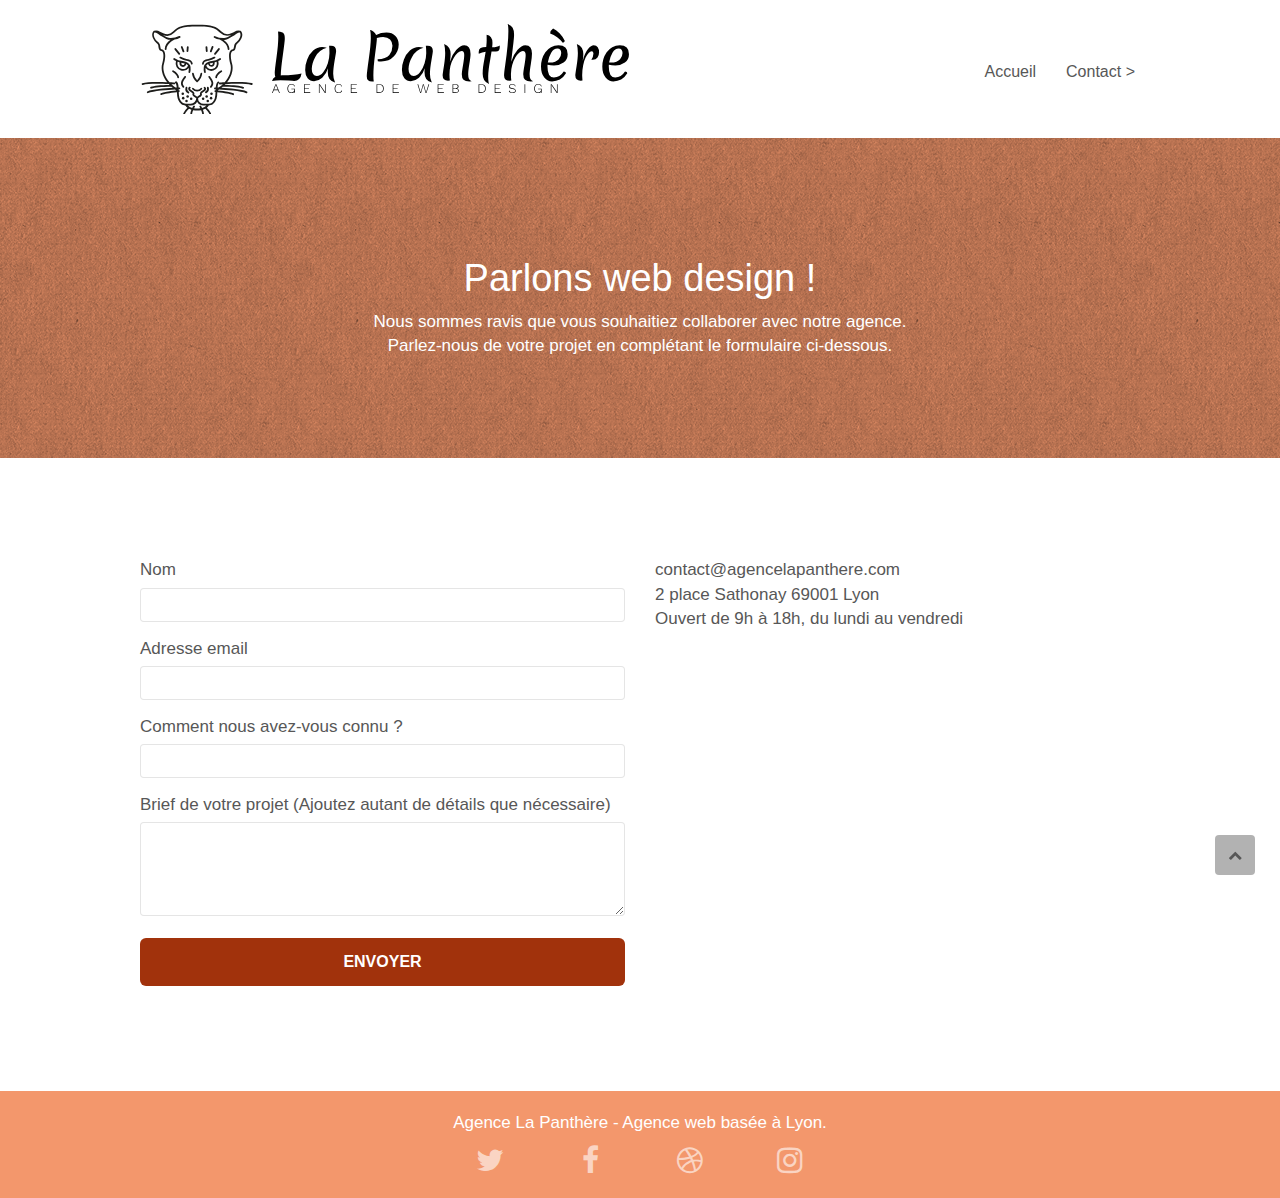
==== page2.html @ 0330faa1 "Pushing all file" ====
<!doctype html>
<html lang="fr">
<head>
    <meta charset="utf-8">
    <meta name="description" content="Un projet de web design ? contactez La Panthère en remplissant le formulaire">
    <meta name="viewport" content="width=device-width, initial-scale=1.0, viewport-fit=cover">
    <link rel="shortcut icon" type="image/png" href="favicon.jpg">
    
	<link rel="stylesheet" type="text/css" href="./css/bootstrap.min.css">
	<link rel="stylesheet" type="text/css" href="style.min.css">
	<link rel="stylesheet" type="text/css" href="./css/font-awesome.min.css">
	<link rel="stylesheet" type="text/css" href="./css/et-line.min.css">
	
    
	<script src="./js/jquery-2.1.0.min.js"></script>
	<script src="./js/bootstrap.min.js"></script>
	<script src="./js/blocs.min.js"></script>
	<script src="./js/jqBootstrapValidation.min.js"></script>
	<script src="./js/formHandler.min.js"></script>
    <title>Contact</title>

    
<!-- Analytics -->
 
<!-- Analytics END -->
    
</head>
<body>
<!-- Principal conteneur -->
<main class="page-container">
    
<!-- bloc-0 -->
<header class="bloc bgc-white l-bloc " id="bloc-0">
	<div class="container bloc-sm">
		<nav class="navbar row">
			<div class="navbar-header">
				<a class="navbar-brand" href="index.html"><img src="img/agence-la-panthere-monochrome.svg" alt="paris web design logo agence web" height="40" aria-label="Logo panthère de la marque"/></a>
				<button id="nav-toggle" type="button" class="ui-navbar-toggle navbar-toggle" data-toggle="collapse" data-target=".navbar-1">
					<span class="sr-only">Toggle navigation</span><span class="icon-bar"></span><span class="icon-bar"></span><span class="icon-bar"></span>
				</button>
			</div>
			<div class="collapse navbar-collapse navbar-1 special-dropdown-nav">
				<ul class="site-navigation nav navbar-nav">
					<li>
						<a aria-label="Ce diriger vers la page Accueil" href="index.html">Accueil</a>
					</li>
					<li>
						<a aria-label="Ce diriger vers la page Contact" href="page2.html">Contact &gt;</a>
					</li>
				</ul>
			</div>
		</nav>
	</div>
</header>
<!-- bloc-0 END -->

<!-- bloc-6 -->
<div class="bloc bg-dots-bg bg-repeat bgc-atomic-tangerine d-bloc bloc-bg-texture texture-paper" id="bloc-6">
	<div class="container bloc-lg">
		<div class="row">
			<div class="col-sm-12">
				<h1 class="text-center hero-bloc-text tc-white">
					Parlons web design !
				</h1>
				<p class="text-center mg-lg tc-white tight-width-whitespace citations">
					Nous sommes ravis que vous souhaitiez collaborer avec notre agence.<br>
					Parlez-nous de votre projet en complétant le formulaire ci-dessous.
				</p>
			</div>
		</div>
	</div>
</div>
<!-- bloc-6 END -->

<!-- bloc-7 -->
<div class="bloc bgc-white l-bloc" id="bloc-7">
	<div class="container bloc-lg">
		<div class="row">
			<div class="col-sm-6">
				<form id="form_1" novalidate data-success-msg="Your message has been sent." data-fail-msg="Sorry it seems that our mail server is not responding, Sorry for the inconvenience!">
					<div class="form-group">
						<label for="name" class="citations">
							Nom
						</label>
						<input id="name" class="form-control" required />
					</div>
					<div class="form-group">
						<label for="email" class="citations">
							Adresse email
						</label>
						<input id="email" class="form-control" type="email" required />
					</div>
					<div class="form-group">
						<label for="known" class="citations">
							Comment nous avez-vous connu ?
						</label>
						<input class="form-control" required id="known" />
					</div>
					<div class="form-group">
						<label for="message" class="citations">
							Brief de votre projet (Ajoutez autant de détails que nécessaire)<br>
						</label><textarea id="message" class="form-control" rows="4" cols="50" required></textarea>
					</div> 
					<button class="bloc-button btn btn-lg btn-block cta-hero btn-atomic-tangerine" type="submit" aria-label="Envoyer le contenu du formulaire">
						Envoyer
					</button>
				</form>
			</div>
			<div class="col-sm-6">
				<p class="citations">
					contact@agencelapanthere.com<br>2 place Sathonay 69001 Lyon<br>Ouvert de 9h à 18h, du lundi au vendredi<br>
				</p>
			</div>
		</div>
	</div>
</div>
<!-- bloc-7 END -->

<!-- ScrollToTop Button -->
<a class="bloc-button btn btn-d scrollToTop" href="#nav-toggle" ><span class="fa fa-chevron-up"></span></a>
<!-- ScrollToTop Button END-->


<!-- Footer - bloc-8 -->
<footer class="bloc bgc-atomic-tangerine d-bloc" id="bloc-8">
	<div class="container bloc-sm">
		<div class="row">
			<div class="col-sm-12">
				<p class="text-center white citations">
					Agence La Panthère - Agence web basée à Lyon.<br>
				</p>
				<div class="row row-no-gutters social">
					<div class="col-sm-3">
						<div class="text-center">
							<a class="social" href="index.html" aria-label="Ce diriger vers la page Twitter"><span class="fa fa-twitter icon-md"></span></a>
						</div>
					</div>
					<div class="col-sm-3">
						<div class="text-center">
							<a class="social" href="index.html" aria-label="Ce diriger vers la page Facebook"><span class="fa fa-facebook icon-md"></span></a>
						</div>
					</div>
					<div class="col-sm-3">
						<div class="text-center">
							<a class="social" href="index.html" aria-label="Ce diriger vers la page Dribbble"><span class="fa fa-dribbble icon-md"></span></a>
						</div>
					</div>
					<div class="col-sm-3">
						<div class="text-center">
							<a class="social" href="index.html" aria-label="Ce diriger vers la page Instragram"><span class="fa fa-instagram icon-md"></span></a>
						</div>
					</div>
				</div>
			</div>
		</div>
	</div>
</footer>
<!-- Footer - bloc-8 END -->

</main>
<!-- Principal conteneur END -->
    

</body>
</html>
---- style.min.css ----
body{margin:0;padding:0;background:#fff;overflow-x:hidden;-webkit-font-smoothing:antialiased;-moz-osx-font-smoothing:grayscale}a,button{transition:all .3s ease-in-out;outline:0!important}a:hover{text-decoration:none;cursor:pointer}#page-loading-blocs-notifaction{position:fixed;top:0;bottom:0;width:100%;z-index:100000;background:#fff url(img/pageload-spinner.gif) no-repeat center center}.citations{font-size:17px}.ct_heavy{font-weight:700;font-size:18px}.ct_ita{font-style:italic}.ct_light{font-weight:500}.bloc{width:100%;clear:both;background:50% 50% no-repeat;padding:0 50px;-webkit-background-size:cover;-moz-background-size:cover;-o-background-size:cover;background-size:cover;position:relative}.bloc .container{padding-left:0;padding-right:0}.bloc-lg{padding:100px 50px}.bloc-md{padding:50px}.bloc-sm{padding:20px 50px}.bg-b-edge,.bg-bl-edge,.bg-br-edge,.bg-center,.bg-l-edge,.bg-r-edge,.bg-repeat,.bg-t-edge,.bg-tl-edge,.bg-tr-edge{-webkit-background-size:auto!important;-moz-background-size:auto!important;-o-background-size:auto!important;background-size:auto!important}.bg-repeat{background:repeat}.bg-t-edge{background:top no-repeat}.bloc-bg-texture::before{content:"";background-size:2px 2px;position:absolute;top:0;bottom:0;left:0;right:0}.texture-paper::before{z-index:-1;background:url(img/texture-paper.png);background-size:280px 280px}.b-parallax{background-attachment:fixed}.d-bloc{color:rgba(255,255,255,.7)}.d-bloc button:hover{color:rgba(255,255,255,.9)}.d-bloc .icon-round,.d-bloc .icon-rounded,.d-bloc .icon-semi-rounded-a,.d-bloc .icon-semi-rounded-b,.d-bloc .icon-square{border-color:rgba(255,255,255,.9)}.d-bloc .divider-h span{border-color:rgba(255,255,255,.2)}.d-bloc .a-btn,.d-bloc .navbar a,.d-bloc .navbar-brand,.d-bloc a .icon-lg,.d-bloc a .icon-md,.d-bloc a .icon-sm,.d-bloc a .icon-xl,.d-bloc h1 a,.d-bloc h2 a,.d-bloc h3 a,.d-bloc h4 a,.d-bloc h5 a,.d-bloc h6 a,.d-bloc p a{color:rgba(255,255,255,.6)}.d-bloc .a-btn:hover,.d-bloc .navbar a:hover,.d-bloc .navbar-brand:hover,.d-bloc a:hover .icon-lg,.d-bloc a:hover .icon-md,.d-bloc a:hover .icon-sm,.d-bloc a:hover .icon-xl,.d-bloc h1 a:hover,.d-bloc h2 a:hover,.d-bloc h3 a:hover,.d-bloc h4 a:hover,.d-bloc h5 a:hover,.d-bloc h6 a:hover,.d-bloc p a:hover{color:rgba(255,255,255,1)}.d-bloc .navbar-toggle .icon-bar{background:rgba(255,255,255,1)}.d-bloc .btn-wire,.d-bloc .btn-wire:hover{color:rgba(255,255,255,1);border-color:rgba(255,255,255,1)}.d-bloc .panel{color:rgba(0,0,0,.5)}.d-bloc .panel button:hover{color:rgba(0,0,0,.7)}.d-bloc .panel icon{border-color:rgba(0,0,0,.7)}.d-bloc .panel .divider-h span{border-color:rgba(0,0,0,.1)}.d-bloc .panel .a-btn{color:rgba(0,0,0,.6)}.d-bloc .panel .a-btn:hover{color:rgba(0,0,0,1)}.d-bloc .panel .btn-wire,.d-bloc .panel .btn-wire:hover{color:rgba(0,0,0,.7);border-color:rgba(0,0,0,.3)}.d-bloc .panel,.l-bloc{color:rgba(0,0,0,.5)}.d-bloc .panel button:hover,.l-bloc button:hover{color:rgba(0,0,0,.7)}.l-bloc .icon-round,.l-bloc .icon-rounded,.l-bloc .icon-semi-rounded-a,.l-bloc .icon-semi-rounded-b,.l-bloc .icon-square{border-color:rgba(0,0,0,.7)}.d-bloc .panel .divider-h span,.l-bloc .divider-h span{border-color:rgba(0,0,0,.1)}.d-bloc .panel .a-btn,.l-bloc .a-btn,.l-bloc .navbar a,.l-bloc .navbar-brand,.l-bloc a .icon-lg,.l-bloc a .icon-md,.l-bloc a .icon-sm,.l-bloc a .icon-xl,.l-bloc h1 a,.l-bloc h2 a,.l-bloc h3 a,.l-bloc h4 a,.l-bloc h5 a,.l-bloc h6 a,.l-bloc p a{color:rgba(0,0,0,.6)}.d-bloc .panel .a-btn:hover,.l-bloc .a-btn:hover,.l-bloc .navbar a:hover,.l-bloc .navbar-brand:hover,.l-bloc a:hover .icon-lg,.l-bloc a:hover .icon-md,.l-bloc a:hover .icon-sm,.l-bloc a:hover .icon-xl,.l-bloc h1 a:hover,.l-bloc h2 a:hover,.l-bloc h3 a:hover,.l-bloc h4 a:hover,.l-bloc h5 a:hover,.l-bloc h6 a:hover,.l-bloc p a:hover{color:rgba(0,0,0,1)}.l-bloc .navbar-toggle .icon-bar{color:rgba(0,0,0,.6)}.d-bloc .panel .btn-wire,.d-bloc .panel .btn-wire:hover,.l-bloc .btn-wire,.l-bloc .btn-wire:hover{color:rgba(0,0,0,.7);border-color:rgba(0,0,0,.3)}.voffset{margin-top:30px}.voffset-lg{margin-top:80px}.row-no-gutters{margin-right:0;margin-left:0}.row.row-no-gutters>[class*=" col-"],.row.row-no-gutters>[class^=col-]{padding-right:0;padding-left:0}#bloc-1-hero h1{font-size:32px}.navbar{margin-bottom:0;z-index:1}.navbar-brand{height:auto;padding:3px 15px;font-size:25px;font-weight:400;font-weight:600;line-height:44px}.navbar-brand img{max-height:200px;height:90px;margin:0 5px 0 0;display:inline}.navbar-brand img[src$=svg]{min-width:100px}.nav-center .navbar-brand img{margin:0}.navbar .nav{padding-top:2px;margin-right:-16px;float:right;z-index:1}.nav>li{float:left;margin-top:4px;font-size:16px}.navbar-nav .open .dropdown-menu>li>a{text-align:inherit}.nav>li a:focus,.nav>li a:hover{background:0 0}.navbar-toggle{margin:10px 10px 0 0;border:0}.navbar-toggle:hover{background:0 0!important}.navbar-toggle .icon-bar{background-color:rgba(0,0,0,.5);width:26px}.nav-invert .navbar .nav{float:left}.nav-invert .navbar-brand,.nav-invert .navbar-header{float:right;position:relative;z-index:2}@media (min-width:768px){.site-navigation{position:absolute;top:50%;right:20px;transform:translate(0,-50%);-webkit-transform:translateY(-50%)}.nav>li .dropdown-menu a,.nav>li .dropdown-menu a:hover{color:#484848}.nav-invert .site-navigation{left:0;right:0}.nav-center{text-align:center}.nav-center .navbar-header{width:100%}.nav-center .nav>li,.nav-center .navbar-brand,.nav-center .navbar-header{float:none;display:inline-block}.nav-center .site-navigation{position:relative;width:100%;right:0;margin-right:0;margin-top:20px}.nav-center.mini-nav .navbar-toggle{float:none;margin:10px auto 0}}.nav>li>.dropdown a{background:0 0!important;display:block;padding:14px 15px}nav .caret{margin:0 5px}.dropdown-menu .dropdown-menu{top:-8px;left:100%}.dropdown-menu .dropmenu-flow-right{top:100%;left:0;margin-left:-1px;border-top-left-radius:0;border-top-right-radius:0}.dropdown-menu .dropdown span{border:4px solid #000;border-top-color:transparent;border-right-color:transparent;border-bottom-color:transparent;margin:6px -5px 0 0!important;float:right}.mg-md{margin-top:10px;margin-bottom:20px}.mg-lg{margin-top:10px;margin-bottom:40px}.btn{margin:0 5px 5px 0}.btn.pull-right{margin:0 0 5px 5px}.btn-d,.btn-d:focus,.btn-d:hover{color:#fff;background:rgba(0,0,0,.3)}button{outline:0!important}.btn-rd{border-radius:40px}.btn-clean{border:1px solid rgba(0,0,0,.08);border-bottom-color:rgba(0,0,0,.1);text-shadow:0 1px 0 rgba(0,0,1,.1);box-shadow:0 1px 3px rgba(0,0,1,.25),inset 0 1px 0 0 rgba(255,255,255,.15)}.icon-md{font-size:30px!important}.icon-lg{font-size:60px!important}.sm-shadow{text-shadow:0 1px 2px rgba(0,0,0,.3)}.panel-sq,.panel-sq .panel-footer,.panel-sq .panel-heading{border-radius:0}.panel-rd{border-radius:30px}.panel-rd .panel-heading{border-radius:29px 29px 0 0}.panel-rd .panel-footer{border-radius:0 0 29px 29px}.form-control{border-color:rgba(0,0,0,.1);box-shadow:none}.scrollToTop{width:40px;height:40px;position:fixed;bottom:20px;right:20px;opacity:1;z-index:500;transition:all .3s ease-in-out}.scrollToTop span{margin-top:6px}.showScrollTop{font-size:14px;opacity:1}a[data-lightbox]{position:relative;display:block;text-align:center}a[data-lightbox]:hover::before{content:"+";font-family:HelveticaNeue-Light,"Helvetica Neue Light","Helvetica Neue",Helvetica,Arial;font-size:32px;width:50px;height:50px;margin-left:-25px;border-radius:50%;background:rgba(0,0,0,.6);color:#fff;font-weight:100;z-index:1;position:absolute;top:50%;transform:translateY(-50%);-webkit-transform:translateY(-50%)}a[data-lightbox]:hover img{opacity:.6;-webkit-animation-fill-mode:none;animation-fill-mode:none}#lightbox-modal{display:flex;align-items:center}#lightbox-modal .modal-dialog{width:90%;max-width:900px;margin:0 auto 0}#lightbox-modal .modal-dialog img{max-height:90vh;margin:0 auto}.lightbox-caption{padding:20px;color:#fff;background:rgba(0,0,0,.5);position:absolute;left:15px;right:15px;bottom:5px}.close-lightbox{color:#fff;font-size:30px;position:absolute;top:20px;right:20px;z-index:20;background:rgba(0,0,0,.5);border:none;line-height:30px;padding:0 9px 5px;opacity:.3}.close-lightbox:hover,.next-lightbox:hover,.prev-lightbox:hover{opacity:1;color:#fff}.next-lightbox,.prev-lightbox{font-size:20px;color:rgba(255,255,255,.9);background:rgba(0,0,0,.5);transition:all .2s ease-in-out;position:absolute;top:45%;z-index:1;opacity:.4}.next-lightbox{padding:6px 8px 1px 13px;right:25px}.prev-lightbox{padding:6px 13px 1px 10px;left:25px}.snapshot-lb .modal-body{padding-bottom:45px}.snapshot-lb .lightbox-caption{padding:0;color:rgba(0,0,0,.5);background:0 0}.btn,a,h1,h2,h3,h4,h5,h6,label,p{font-family:helvetica;font-weight:400;color:#575757!important}.container{max-width:1000px}.hero-bloc-text{font-size:38px}.hero-bloc-text-sub{font-size:36px}.statement-bloc-text{line-height:26px;font-style:italic;font-size:20px;text-align:center;font-weight:lighter;max-width:520px;margin:auto auto auto auto}p{font-size:11px}.tight-width-whitespace{max-width:600px;margin:auto auto auto auto}.h1{font-size:20px;font-family:"Open Sans"}.cta-hero{margin-top:22px;color:#fff!important;text-transform:uppercase;padding:12px 28px 12px 28px;font-size:16px;font-weight:700}.social{max-width:400px;margin:auto auto auto auto}h2{font-size:22px;line-height:1.4em}h3{font-size:15px;text-transform:uppercase;font-weight:700;color:#333!important}.med-width-whitespace{max-width:800px;margin:auto auto auto auto;box-shadow:0 0 0 #000}h1{color:#333!important}h4{color:#333!important}.icons{margin-bottom:14px;margin-top:24px}.white{color:#fff!important}.portfolio-thumb{margin-bottom:24px}.portfolio-row{margin-bottom:44px;margin-top:50px}.avatar{box-shadow:0 4px 9px rgba(0,0,0,.3)}.black-background{background-color:#675537;padding:40px 40px 40px 40px}.bold-link{font-weight:900;text-decoration:underline!important}.bgc-white{background-color:#fff}.bgc-dark-slate-blue{background-color:#364577}.bgc-atomic-tangerine{z-index:0;background-color:#f3976c}.tc-white{color:#fff!important}.btn-atomic-tangerine{background:#a1320c;color:#fff!important}.btn-atomic-tangerine:hover{background:#c27956!important;color:#fff!important}.ltc-white{color:#fff!important}.ltc-white:hover{color:#ccc!important}.ltc-atomic-tangerine{color:#f3976c!important}.ltc-atomic-tangerine:hover{color:#c27956!important}.icon-dark-slate-blue{color:#364577!important;border-color:#364577!important}.bg-dots-bg{background-image:url(img/dots-bg.png)}.bg-lines-h2-bg{background-image:url(img/lines-h2-bg.png)}.bg-banniere{background-image:url(img/agence-la-panthere.avif)}.bg-presentation{background-image:url(img/image-de-presentation.bmp)}@media (max-width:1024px){.bloc{padding-left:20px;padding-right:20px}.bloc-tile-2.full-width-bloc .container,.bloc-tile-3.full-width-bloc .container,.bloc-tile-4.full-width-bloc .container,.bloc.full-width-bloc{padding-left:0;padding-right:0}}@media (max-width:992px) and (min-width:768px){.navbar .nav{max-width:80%}.nav-center.navbar .nav{max-width:100%}}@media only screen and (min-device-width:768px) and (max-device-width:1024px) and (orientation:landscape){.b-parallax{background-attachment:scroll}}@media only screen and (min-device-width:1024px) and (max-device-width:1366px) and (-webkit-min-device-pixel-ratio:1.5){.b-parallax{background-attachment:scroll}}@media (max-width:991px){.container{width:100%}.b-parallax{background-attachment:scroll}#hero-bloc,.page-container{overflow-x:hidden;position:relative}.bloc{padding-left:constant(safe-area-inset-left);padding-right:constant(safe-area-inset-right)}.bloc-group,.bloc-group .bloc{display:block;width:100%}.bloc-fill-screen .fill-bloc-bottom-edge,.bloc-fill-screen .fill-bloc-top-edge{padding:0 20px;padding-left:constant(safe-area-inset-left);padding-right:constant(safe-area-inset-right)}}@media (max-width:767px){.page-container{overflow-x:hidden;position:relative}#disqus_thread,h1,h2,h3,h4,h5,h6,p{padding-left:10px!important;padding-right:10px!important}.b-parallax{background-attachment:scroll}.navbar .nav{padding-top:0;border-top:1px solid rgba(0,0,0,.2);float:none!important}.navbar.row{margin-left:0;margin-right:0}.site-navigation{position:inherit;transform:none;-webkit-transform:none;-ms-transform:none}.nav>li{margin-top:0;border-bottom:1px solid rgba(0,0,0,.1);background:rgba(0,0,0,.05);text-align:left;padding-left:15px;width:100%}.nav>li:hover{background:rgba(0,0,0,.08)}.dropdown .dropdown a .caret{float:none;margin:5px 0 0 10px!important;border:4px solid #000;border-bottom-color:transparent;border-right-color:transparent;border-left-color:transparent}#hero-bloc .navbar .nav{background:rgba(0,0,0,.8)}#hero-bloc .navbar .nav a{color:rgba(255,255,255,.6)}.hero{padding:50px 0}.hero-nav{left:-1px;right:-1px}.navbar-collapse{padding:0;overflow-x:hidden;-webkit-box-shadow:none;box-shadow:none}.navbar-brand img{max-height:40px;width:auto}.nav-invert .navbar-header{float:none;width:100%}.nav-invert .navbar-toggle{float:left;margin-left:10px}.bloc{padding-left:0;padding-right:0}.bloc-lg,.bloc-xl,.bloc-xxl{padding:40px 0}.bloc-md,.bloc-sm{padding-left:0;padding-right:0}.bloc-fill-screen .fill-bloc-bottom-edge,.bloc-fill-screen .fill-bloc-top-edge,.bloc-tile-2 .container,.bloc-tile-3 .container,.bloc-tile-4 .container{padding-left:0;padding-right:0}.a-block{padding:0 10px}.btn-dwn{display:none}.voffset{margin-top:5px}.voffset-md{margin-top:20px}.voffset-lg{margin-top:30px}form{padding:5px}.close-lightbox{display:inline-block}.blocsapp-device-iphone5{background-size:216px 425px;padding-top:60px;width:216px;height:425px}.blocsapp-device-iphone5 img{width:180px;height:320px}}@media (max-width:400px){.bloc{padding-left:0;padding-right:0}}@media (max-width:767px){.bloc-mob-center-text{text-align:center}}
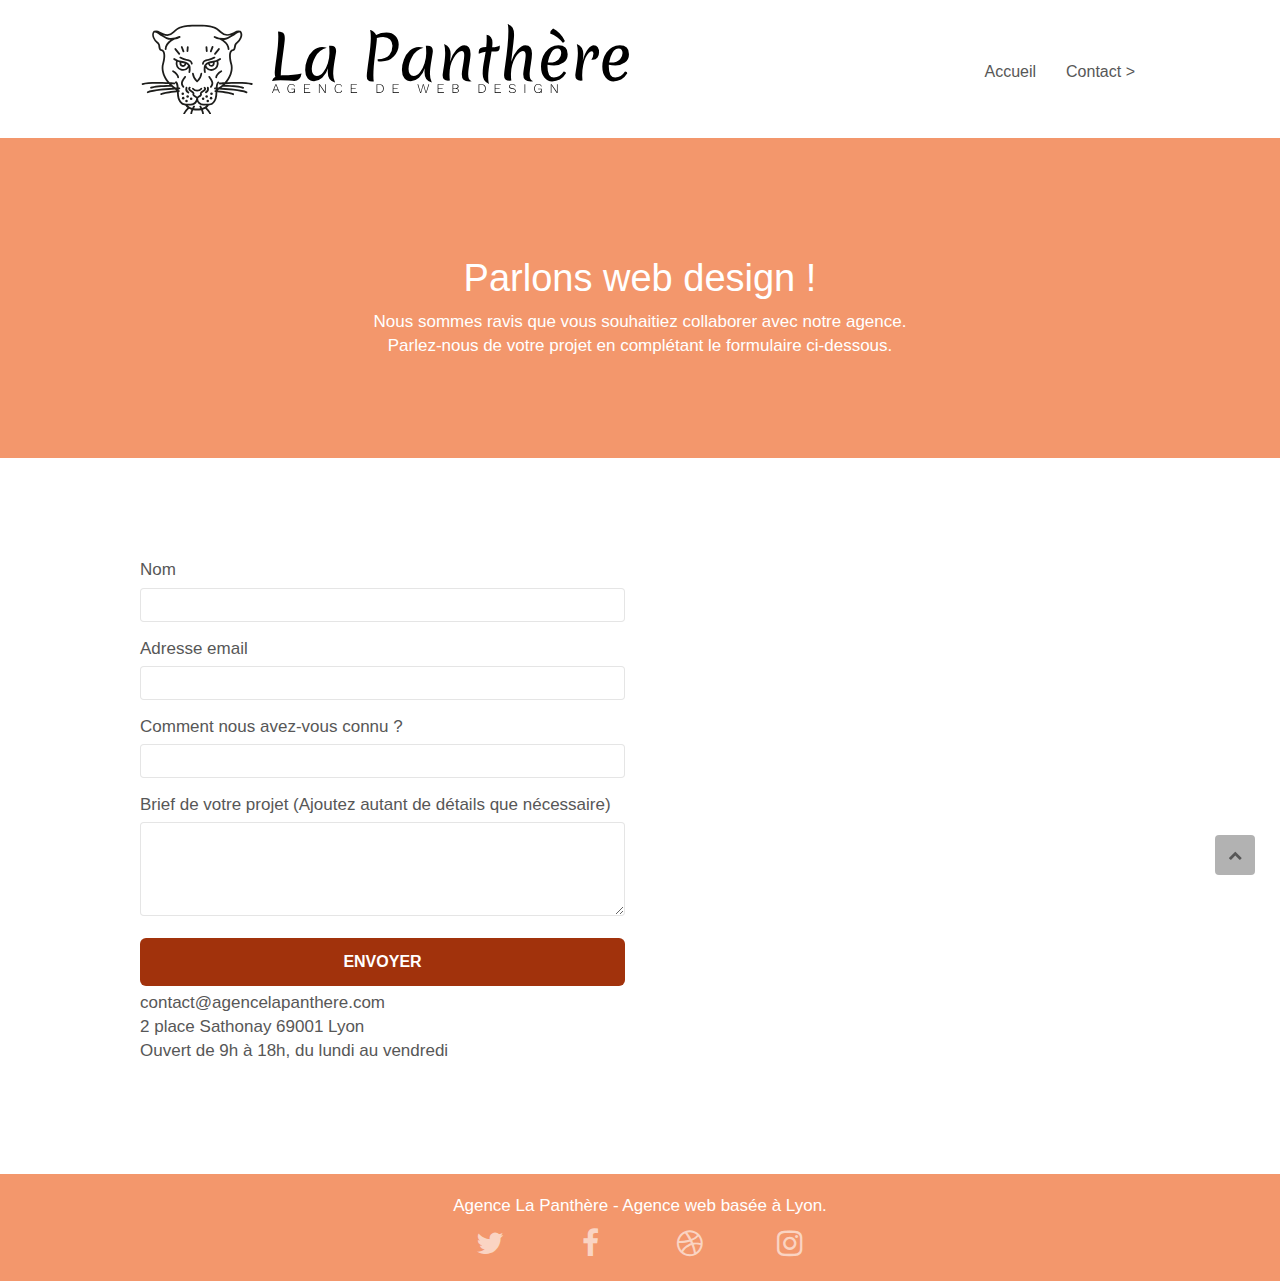
==== commit 369e7231: "adding changed file path" ====
--- a/page2.html
+++ b/page2.html
@@ -7,7 +7,7 @@
     <link rel="shortcut icon" type="image/png" href="favicon.jpg">
     
 	<link rel="stylesheet" type="text/css" href="./css/bootstrap.min.css">
-	<link rel="stylesheet" type="text/css" href="style.min.css">
+	<link rel="stylesheet" type="text/css" href="./css/style.min.css">
 	<link rel="stylesheet" type="text/css" href="./css/font-awesome.min.css">
 	<link rel="stylesheet" type="text/css" href="./css/et-line.min.css">
 	
@@ -75,7 +75,7 @@
 <!-- bloc-7 -->
 <div class="bloc bgc-white l-bloc" id="bloc-7">
 	<div class="container bloc-lg">
-		<div class="row">
+		<div class="row fixed-row">
 			<div class="col-sm-6">
 				<form id="form_1" novalidate data-success-msg="Your message has been sent." data-fail-msg="Sorry it seems that our mail server is not responding, Sorry for the inconvenience!">
 					<div class="form-group">
@@ -117,7 +117,7 @@
 <!-- bloc-7 END -->
 
 <!-- ScrollToTop Button -->
-<a class="bloc-button btn btn-d scrollToTop" href="#nav-toggle" ><span class="fa fa-chevron-up"></span></a>
+<a class="bloc-button btn btn-d scrollToTop" href="page2.html" ><span class="fa fa-chevron-up"></span></a>
 <!-- ScrollToTop Button END-->
 
 
--- a/css/style.min.css
+++ b/css/style.min.css
@@ -0,0 +1 @@
+body{margin:0;padding:0;background:#fff;overflow-x:hidden;-webkit-font-smoothing:antialiased;-moz-osx-font-smoothing:grayscale}a,button{transition:all .3s ease-in-out;outline:0!important}a:hover{text-decoration:none;cursor:pointer}#page-loading-blocs-notifaction{position:fixed;top:0;bottom:0;width:100%;z-index:100000;background:#fff url(img/pageload-spinner.gif) no-repeat center center}.citations{font-size:17px}.ct_heavy{font-weight:700;font-size:18px}.ct_ita{font-style:italic}.ct_light{font-weight:500}.bloc{width:100%;clear:both;background:50% 50% no-repeat;padding:0 50px;-webkit-background-size:cover;-moz-background-size:cover;-o-background-size:cover;background-size:cover;position:relative}.bloc .container{padding-left:0;padding-right:0}.bloc-lg{padding:100px 50px}.bloc-md{padding:50px}.bloc-sm{padding:20px 50px}.bg-b-edge,.bg-bl-edge,.bg-br-edge,.bg-center,.bg-l-edge,.bg-r-edge,.bg-repeat,.bg-t-edge,.bg-tl-edge,.bg-tr-edge{-webkit-background-size:auto!important;-moz-background-size:auto!important;-o-background-size:auto!important;background-size:auto!important}.bg-repeat{background:repeat}.bg-t-edge{background:top no-repeat}.bloc-bg-texture::before{content:"";background-size:2px 2px;position:absolute;top:0;bottom:0;left:0;right:0}.texture-paper::before{z-index:-1;background:url(img/texture-paper.png);background-size:280px 280px}.b-parallax{background-attachment:fixed}.d-bloc{color:rgba(255,255,255,.7)}.d-bloc button:hover{color:rgba(255,255,255,.9)}.d-bloc .icon-round,.d-bloc .icon-rounded,.d-bloc .icon-semi-rounded-a,.d-bloc .icon-semi-rounded-b,.d-bloc .icon-square{border-color:rgba(255,255,255,.9)}.d-bloc .divider-h span{border-color:rgba(255,255,255,.2)}.d-bloc .a-btn,.d-bloc .navbar a,.d-bloc .navbar-brand,.d-bloc a .icon-lg,.d-bloc a .icon-md,.d-bloc a .icon-sm,.d-bloc a .icon-xl,.d-bloc h1 a,.d-bloc h2 a,.d-bloc h3 a,.d-bloc h4 a,.d-bloc h5 a,.d-bloc h6 a,.d-bloc p a{color:rgba(255,255,255,.6)}.d-bloc .a-btn:hover,.d-bloc .navbar a:hover,.d-bloc .navbar-brand:hover,.d-bloc a:hover .icon-lg,.d-bloc a:hover .icon-md,.d-bloc a:hover .icon-sm,.d-bloc a:hover .icon-xl,.d-bloc h1 a:hover,.d-bloc h2 a:hover,.d-bloc h3 a:hover,.d-bloc h4 a:hover,.d-bloc h5 a:hover,.d-bloc h6 a:hover,.d-bloc p a:hover{color:rgba(255,255,255,1)}.d-bloc .navbar-toggle .icon-bar{background:rgba(255,255,255,1)}.d-bloc .btn-wire,.d-bloc .btn-wire:hover{color:rgba(255,255,255,1);border-color:rgba(255,255,255,1)}.d-bloc .panel{color:rgba(0,0,0,.5)}.d-bloc .panel button:hover{color:rgba(0,0,0,.7)}.d-bloc .panel icon{border-color:rgba(0,0,0,.7)}.d-bloc .panel .divider-h span{border-color:rgba(0,0,0,.1)}.d-bloc .panel .a-btn{color:rgba(0,0,0,.6)}.d-bloc .panel .a-btn:hover{color:rgba(0,0,0,1)}.d-bloc .panel .btn-wire,.d-bloc .panel .btn-wire:hover{color:rgba(0,0,0,.7);border-color:rgba(0,0,0,.3)}.d-bloc .panel,.l-bloc{color:rgba(0,0,0,.5)}.d-bloc .panel button:hover,.l-bloc button:hover{color:rgba(0,0,0,.7)}.l-bloc .icon-round,.l-bloc .icon-rounded,.l-bloc .icon-semi-rounded-a,.l-bloc .icon-semi-rounded-b,.l-bloc .icon-square{border-color:rgba(0,0,0,.7)}.d-bloc .panel .divider-h span,.l-bloc .divider-h span{border-color:rgba(0,0,0,.1)}.d-bloc .panel .a-btn,.l-bloc .a-btn,.l-bloc .navbar a,.l-bloc .navbar-brand,.l-bloc a .icon-lg,.l-bloc a .icon-md,.l-bloc a .icon-sm,.l-bloc a .icon-xl,.l-bloc h1 a,.l-bloc h2 a,.l-bloc h3 a,.l-bloc h4 a,.l-bloc h5 a,.l-bloc h6 a,.l-bloc p a{color:rgba(0,0,0,.6)}.d-bloc .panel .a-btn:hover,.l-bloc .a-btn:hover,.l-bloc .navbar a:hover,.l-bloc .navbar-brand:hover,.l-bloc a:hover .icon-lg,.l-bloc a:hover .icon-md,.l-bloc a:hover .icon-sm,.l-bloc a:hover .icon-xl,.l-bloc h1 a:hover,.l-bloc h2 a:hover,.l-bloc h3 a:hover,.l-bloc h4 a:hover,.l-bloc h5 a:hover,.l-bloc h6 a:hover,.l-bloc p a:hover{color:rgba(0,0,0,1)}.l-bloc .navbar-toggle .icon-bar{color:rgba(0,0,0,.6)}.d-bloc .panel .btn-wire,.d-bloc .panel .btn-wire:hover,.l-bloc .btn-wire,.l-bloc .btn-wire:hover{color:rgba(0,0,0,.7);border-color:rgba(0,0,0,.3)}.voffset{margin-top:30px}.voffset-lg{margin-top:80px}.row-no-gutters{margin-right:0;margin-left:0}.row.row-no-gutters>[class*=" col-"],.row.row-no-gutters>[class^=col-]{padding-right:0;padding-left:0}#bloc-1-hero h1{font-size:32px}.navbar{margin-bottom:0;z-index:1}.navbar-brand{height:auto;padding:3px 15px;font-size:25px;font-weight:400;font-weight:600;line-height:44px}.navbar-brand img{max-height:200px;height:90px;margin:0 5px 0 0;display:inline}.navbar-brand img[src$=svg]{min-width:100px}.nav-center .navbar-brand img{margin:0}.navbar .nav{padding-top:2px;margin-right:-16px;float:right;z-index:1}.nav>li{float:left;margin-top:4px;font-size:16px}.navbar-nav .open .dropdown-menu>li>a{text-align:inherit}.nav>li a:focus,.nav>li a:hover{background:0 0}.navbar-toggle{margin:10px 10px 0 0;border:0}.navbar-toggle:hover{background:0 0!important}.navbar-toggle .icon-bar{background-color:rgba(0,0,0,.5);width:26px}.nav-invert .navbar .nav{float:left}.nav-invert .navbar-brand,.nav-invert .navbar-header{float:right;position:relative;z-index:2}@media (min-width:768px){.site-navigation{position:absolute;top:50%;right:20px;transform:translate(0,-50%);-webkit-transform:translateY(-50%)}.nav>li .dropdown-menu a,.nav>li .dropdown-menu a:hover{color:#484848}.nav-invert .site-navigation{left:0;right:0}.nav-center{text-align:center}.nav-center .navbar-header{width:100%}.nav-center .nav>li,.nav-center .navbar-brand,.nav-center .navbar-header{float:none;display:inline-block}.nav-center .site-navigation{position:relative;width:100%;right:0;margin-right:0;margin-top:20px}.nav-center.mini-nav .navbar-toggle{float:none;margin:10px auto 0}}.nav>li>.dropdown a{background:0 0!important;display:block;padding:14px 15px}nav .caret{margin:0 5px}.dropdown-menu .dropdown-menu{top:-8px;left:100%}.dropdown-menu .dropmenu-flow-right{top:100%;left:0;margin-left:-1px;border-top-left-radius:0;border-top-right-radius:0}.dropdown-menu .dropdown span{border:4px solid #000;border-top-color:transparent;border-right-color:transparent;border-bottom-color:transparent;margin:6px -5px 0 0!important;float:right}.mg-md{margin-top:10px;margin-bottom:20px}.mg-lg{margin-top:10px;margin-bottom:40px}.btn{margin:0 5px 5px 0}.btn.pull-right{margin:0 0 5px 5px}.btn-d,.btn-d:focus,.btn-d:hover{color:#fff;background:rgba(0,0,0,.3)}button{outline:0!important}.btn-rd{border-radius:40px}.btn-clean{border:1px solid rgba(0,0,0,.08);border-bottom-color:rgba(0,0,0,.1);text-shadow:0 1px 0 rgba(0,0,1,.1);box-shadow:0 1px 3px rgba(0,0,1,.25),inset 0 1px 0 0 rgba(255,255,255,.15)}.icon-md{font-size:30px!important}.icon-lg{font-size:60px!important}.sm-shadow{text-shadow:0 1px 2px rgba(0,0,0,.3)}.panel-sq,.panel-sq .panel-footer,.panel-sq .panel-heading{border-radius:0}.panel-rd{border-radius:30px}.panel-rd .panel-heading{border-radius:29px 29px 0 0}.panel-rd .panel-footer{border-radius:0 0 29px 29px}.form-control{border-color:rgba(0,0,0,.1);box-shadow:none}.scrollToTop{width:40px;height:40px;position:fixed;bottom:20px;right:20px;opacity:1;z-index:500;transition:all .3s ease-in-out}.scrollToTop span{margin-top:6px}.showScrollTop{font-size:14px;opacity:1}a[data-lightbox]{position:relative;display:block;text-align:center}a[data-lightbox]:hover::before{content:"+";font-family:HelveticaNeue-Light,"Helvetica Neue Light","Helvetica Neue",Helvetica,Arial;font-size:32px;width:50px;height:50px;margin-left:-25px;border-radius:50%;background:rgba(0,0,0,.6);color:#fff;font-weight:100;z-index:1;position:absolute;top:50%;transform:translateY(-50%);-webkit-transform:translateY(-50%)}a[data-lightbox]:hover img{opacity:.6;-webkit-animation-fill-mode:none;animation-fill-mode:none}#lightbox-modal{display:flex;align-items:center}#lightbox-modal .modal-dialog{width:90%;max-width:900px;margin:0 auto 0}#lightbox-modal .modal-dialog img{max-height:90vh;margin:0 auto}.lightbox-caption{padding:20px;color:#fff;background:rgba(0,0,0,.5);position:absolute;left:15px;right:15px;bottom:5px}.close-lightbox{color:#fff;font-size:30px;position:absolute;top:20px;right:20px;z-index:20;background:rgba(0,0,0,.5);border:none;line-height:30px;padding:0 9px 5px;opacity:.3}.close-lightbox:hover,.next-lightbox:hover,.prev-lightbox:hover{opacity:1;color:#fff}.next-lightbox,.prev-lightbox{font-size:20px;color:rgba(255,255,255,.9);background:rgba(0,0,0,.5);transition:all .2s ease-in-out;position:absolute;top:45%;z-index:1;opacity:.4}.next-lightbox{padding:6px 8px 1px 13px;right:25px}.prev-lightbox{padding:6px 13px 1px 10px;left:25px}.snapshot-lb .modal-body{padding-bottom:45px}.snapshot-lb .lightbox-caption{padding:0;color:rgba(0,0,0,.5);background:0 0}.btn,a,h1,h2,h3,h4,h5,h6,label,p{font-family:helvetica;font-weight:400;color:#575757!important}.container{max-width:1000px}.hero-bloc-text{font-size:38px}.hero-bloc-text-sub{font-size:36px}.statement-bloc-text{line-height:26px;font-style:italic;font-size:20px;text-align:center;font-weight:lighter;max-width:520px;margin:auto auto auto auto}p{font-size:11px}.tight-width-whitespace{max-width:600px;margin:auto auto auto auto}.h1{font-size:20px;font-family:"Open Sans"}.cta-hero{margin-top:22px;color:#fff!important;text-transform:uppercase;padding:12px 28px 12px 28px;font-size:16px;font-weight:700}.social{max-width:400px;margin:auto auto auto auto}h2{font-size:22px;line-height:1.4em}h3{font-size:15px;text-transform:uppercase;font-weight:700;color:#333!important}.med-width-whitespace{max-width:800px;margin:auto auto auto auto;box-shadow:0 0 0 #000}h1{color:#333!important}h4{color:#333!important}.icons{margin-bottom:14px;margin-top:24px}.white{color:#fff!important}.portfolio-thumb{margin-bottom:24px}.portfolio-row{margin-bottom:44px;margin-top:50px}.avatar{box-shadow:0 4px 9px rgba(0,0,0,.3)}.black-background{background-color:#675537;padding:40px 40px 40px 40px}.bold-link{font-weight:900;text-decoration:underline!important}.bgc-white{background-color:#fff}.bgc-dark-slate-blue{background-color:#364577}.bgc-atomic-tangerine{z-index:0;background-color:#f3976c}.tc-white{color:#fff!important}.btn-atomic-tangerine{background:#a1320c;color:#fff!important}.btn-atomic-tangerine:hover{background:#c27956!important;color:#fff!important}.ltc-white{color:#fff!important}.ltc-white:hover{color:#ccc!important}.ltc-atomic-tangerine{color:#f3976c!important}.ltc-atomic-tangerine:hover{color:#c27956!important}.icon-dark-slate-blue{color:#364577!important;border-color:#364577!important}.bg-dots-bg{background-image:url(img/dots-bg.png)}.bg-lines-h2-bg{background-image:url(img/lines-h2-bg.png)}.bg-banniere{background-image:url(img/agence-la-panthere.avif)}.bg-presentation{background-image:url(img/image-de-presentation.bmp)}@media (max-width:1024px){.bloc{padding-left:20px;padding-right:20px}.bloc-tile-2.full-width-bloc .container,.bloc-tile-3.full-width-bloc .container,.bloc-tile-4.full-width-bloc .container,.bloc.full-width-bloc{padding-left:0;padding-right:0}}@media (max-width:992px) and (min-width:768px){.navbar .nav{max-width:80%}.nav-center.navbar .nav{max-width:100%}}@media only screen and (min-device-width:768px) and (max-device-width:1024px) and (orientation:landscape){.b-parallax{background-attachment:scroll}}@media only screen and (min-device-width:1024px) and (max-device-width:1366px) and (-webkit-min-device-pixel-ratio:1.5){.b-parallax{background-attachment:scroll}}@media (max-width:991px){.container{width:100%}.b-parallax{background-attachment:scroll}#hero-bloc,.page-container{overflow-x:hidden;position:relative}.bloc{padding-left:constant(safe-area-inset-left);padding-right:constant(safe-area-inset-right)}.bloc-group,.bloc-group .bloc{display:block;width:100%}.bloc-fill-screen .fill-bloc-bottom-edge,.bloc-fill-screen .fill-bloc-top-edge{padding:0 20px;padding-left:constant(safe-area-inset-left);padding-right:constant(safe-area-inset-right)}}@media (max-width:767px){.page-container{overflow-x:hidden;position:relative}#disqus_thread,h1,h2,h3,h4,h5,h6,p{padding-left:10px!important;padding-right:10px!important}.b-parallax{background-attachment:scroll}.navbar .nav{padding-top:0;border-top:1px solid rgba(0,0,0,.2);float:none!important}.navbar.row{margin-left:0;margin-right:0}.site-navigation{position:inherit;transform:none;-webkit-transform:none;-ms-transform:none}.nav>li{margin-top:0;border-bottom:1px solid rgba(0,0,0,.1);background:rgba(0,0,0,.05);text-align:left;padding-left:15px;width:100%}.nav>li:hover{background:rgba(0,0,0,.08)}.dropdown .dropdown a .caret{float:none;margin:5px 0 0 10px!important;border:4px solid #000;border-bottom-color:transparent;border-right-color:transparent;border-left-color:transparent}#hero-bloc .navbar .nav{background:rgba(0,0,0,.8)}#hero-bloc .navbar .nav a{color:rgba(255,255,255,.6)}.hero{padding:50px 0}.hero-nav{left:-1px;right:-1px}.navbar-collapse{padding:0;overflow-x:hidden;-webkit-box-shadow:none;box-shadow:none}.navbar-brand img{max-height:40px;width:auto}.nav-invert .navbar-header{float:none;width:100%}.nav-invert .navbar-toggle{float:left;margin-left:10px}.bloc{padding-left:0;padding-right:0}.bloc-lg,.bloc-xl,.bloc-xxl{padding:40px 0}.bloc-md,.bloc-sm{padding-left:0;padding-right:0}.bloc-fill-screen .fill-bloc-bottom-edge,.bloc-fill-screen .fill-bloc-top-edge,.bloc-tile-2 .container,.bloc-tile-3 .container,.bloc-tile-4 .container{padding-left:0;padding-right:0}.a-block{padding:0 10px}.btn-dwn{display:none}.voffset{margin-top:5px}.voffset-md{margin-top:20px}.voffset-lg{margin-top:30px}form{padding:5px}.close-lightbox{display:inline-block}.blocsapp-device-iphone5{background-size:216px 425px;padding-top:60px;width:216px;height:425px}.blocsapp-device-iphone5 img{width:180px;height:320px}}@media (max-width:400px){.bloc{padding-left:0;padding-right:0}}@media (max-width:767px){.bloc-mob-center-text{text-align:center}}
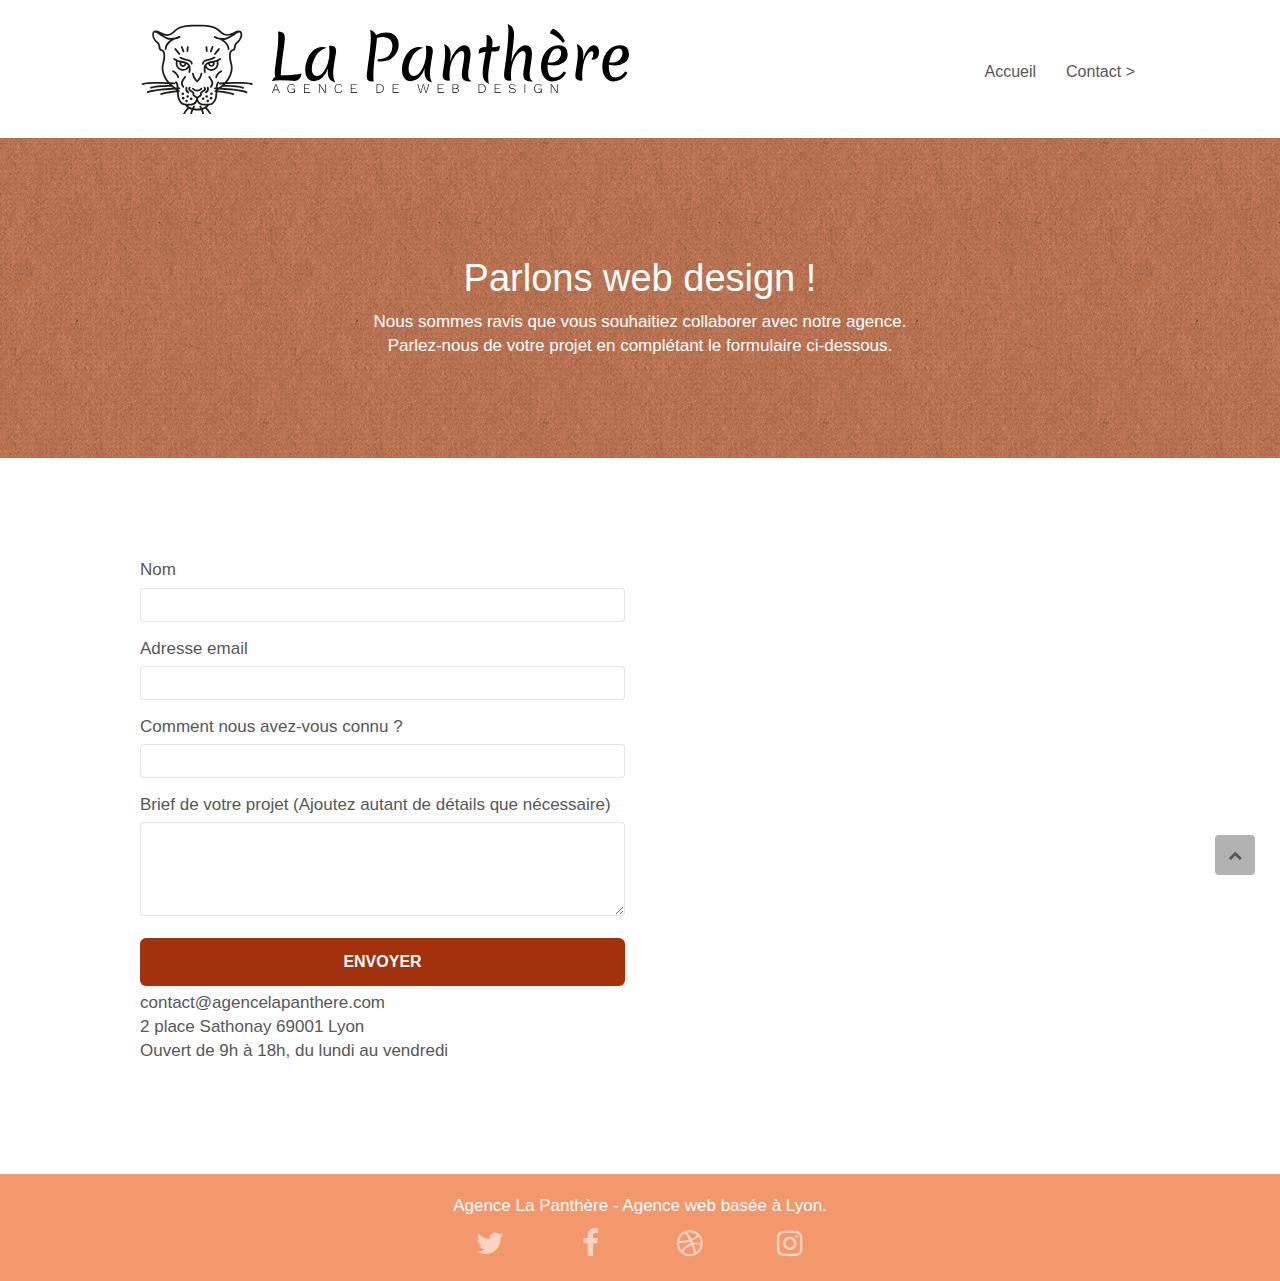
==== commit 5542d00c: "re-changing style.css file path" ====
--- a/page2.html
+++ b/page2.html
@@ -7,7 +7,7 @@
     <link rel="shortcut icon" type="image/png" href="favicon.jpg">
     
 	<link rel="stylesheet" type="text/css" href="./css/bootstrap.min.css">
-	<link rel="stylesheet" type="text/css" href="./css/style.min.css">
+	<link rel="stylesheet" type="text/css" href="style.min.css">
 	<link rel="stylesheet" type="text/css" href="./css/font-awesome.min.css">
 	<link rel="stylesheet" type="text/css" href="./css/et-line.min.css">
 	
--- a/style.min.css
+++ b/style.min.css
@@ -0,0 +1 @@
+body{margin:0;padding:0;background:#fff;overflow-x:hidden;-webkit-font-smoothing:antialiased;-moz-osx-font-smoothing:grayscale}a,button{transition:all .3s ease-in-out;outline:0!important}a:hover{text-decoration:none;cursor:pointer}#page-loading-blocs-notifaction{position:fixed;top:0;bottom:0;width:100%;z-index:100000;background:#fff url(img/pageload-spinner.gif) no-repeat center center}.citations{font-size:17px}.ct_heavy{font-weight:700;font-size:18px}.ct_ita{font-style:italic}.ct_light{font-weight:500}.bloc{width:100%;clear:both;background:50% 50% no-repeat;padding:0 50px;-webkit-background-size:cover;-moz-background-size:cover;-o-background-size:cover;background-size:cover;position:relative}.bloc .container{padding-left:0;padding-right:0}.bloc-lg{padding:100px 50px}.bloc-md{padding:50px}.bloc-sm{padding:20px 50px}.bg-b-edge,.bg-bl-edge,.bg-br-edge,.bg-center,.bg-l-edge,.bg-r-edge,.bg-repeat,.bg-t-edge,.bg-tl-edge,.bg-tr-edge{-webkit-background-size:auto!important;-moz-background-size:auto!important;-o-background-size:auto!important;background-size:auto!important}.bg-repeat{background:repeat}.bg-t-edge{background:top no-repeat}.bloc-bg-texture::before{content:"";background-size:2px 2px;position:absolute;top:0;bottom:0;left:0;right:0}.texture-paper::before{z-index:-1;background:url(img/texture-paper.png);background-size:280px 280px}.b-parallax{background-attachment:fixed}.d-bloc{color:rgba(255,255,255,.7)}.d-bloc button:hover{color:rgba(255,255,255,.9)}.d-bloc .icon-round,.d-bloc .icon-rounded,.d-bloc .icon-semi-rounded-a,.d-bloc .icon-semi-rounded-b,.d-bloc .icon-square{border-color:rgba(255,255,255,.9)}.d-bloc .divider-h span{border-color:rgba(255,255,255,.2)}.d-bloc .a-btn,.d-bloc .navbar a,.d-bloc .navbar-brand,.d-bloc a .icon-lg,.d-bloc a .icon-md,.d-bloc a .icon-sm,.d-bloc a .icon-xl,.d-bloc h1 a,.d-bloc h2 a,.d-bloc h3 a,.d-bloc h4 a,.d-bloc h5 a,.d-bloc h6 a,.d-bloc p a{color:rgba(255,255,255,.6)}.d-bloc .a-btn:hover,.d-bloc .navbar a:hover,.d-bloc .navbar-brand:hover,.d-bloc a:hover .icon-lg,.d-bloc a:hover .icon-md,.d-bloc a:hover .icon-sm,.d-bloc a:hover .icon-xl,.d-bloc h1 a:hover,.d-bloc h2 a:hover,.d-bloc h3 a:hover,.d-bloc h4 a:hover,.d-bloc h5 a:hover,.d-bloc h6 a:hover,.d-bloc p a:hover{color:rgba(255,255,255,1)}.d-bloc .navbar-toggle .icon-bar{background:rgba(255,255,255,1)}.d-bloc .btn-wire,.d-bloc .btn-wire:hover{color:rgba(255,255,255,1);border-color:rgba(255,255,255,1)}.d-bloc .panel{color:rgba(0,0,0,.5)}.d-bloc .panel button:hover{color:rgba(0,0,0,.7)}.d-bloc .panel icon{border-color:rgba(0,0,0,.7)}.d-bloc .panel .divider-h span{border-color:rgba(0,0,0,.1)}.d-bloc .panel .a-btn{color:rgba(0,0,0,.6)}.d-bloc .panel .a-btn:hover{color:rgba(0,0,0,1)}.d-bloc .panel .btn-wire,.d-bloc .panel .btn-wire:hover{color:rgba(0,0,0,.7);border-color:rgba(0,0,0,.3)}.d-bloc .panel,.l-bloc{color:rgba(0,0,0,.5)}.d-bloc .panel button:hover,.l-bloc button:hover{color:rgba(0,0,0,.7)}.l-bloc .icon-round,.l-bloc .icon-rounded,.l-bloc .icon-semi-rounded-a,.l-bloc .icon-semi-rounded-b,.l-bloc .icon-square{border-color:rgba(0,0,0,.7)}.d-bloc .panel .divider-h span,.l-bloc .divider-h span{border-color:rgba(0,0,0,.1)}.d-bloc .panel .a-btn,.l-bloc .a-btn,.l-bloc .navbar a,.l-bloc .navbar-brand,.l-bloc a .icon-lg,.l-bloc a .icon-md,.l-bloc a .icon-sm,.l-bloc a .icon-xl,.l-bloc h1 a,.l-bloc h2 a,.l-bloc h3 a,.l-bloc h4 a,.l-bloc h5 a,.l-bloc h6 a,.l-bloc p a{color:rgba(0,0,0,.6)}.d-bloc .panel .a-btn:hover,.l-bloc .a-btn:hover,.l-bloc .navbar a:hover,.l-bloc .navbar-brand:hover,.l-bloc a:hover .icon-lg,.l-bloc a:hover .icon-md,.l-bloc a:hover .icon-sm,.l-bloc a:hover .icon-xl,.l-bloc h1 a:hover,.l-bloc h2 a:hover,.l-bloc h3 a:hover,.l-bloc h4 a:hover,.l-bloc h5 a:hover,.l-bloc h6 a:hover,.l-bloc p a:hover{color:rgba(0,0,0,1)}.l-bloc .navbar-toggle .icon-bar{color:rgba(0,0,0,.6)}.d-bloc .panel .btn-wire,.d-bloc .panel .btn-wire:hover,.l-bloc .btn-wire,.l-bloc .btn-wire:hover{color:rgba(0,0,0,.7);border-color:rgba(0,0,0,.3)}.voffset{margin-top:30px}.voffset-lg{margin-top:80px}.row-no-gutters{margin-right:0;margin-left:0}.row.row-no-gutters>[class*=" col-"],.row.row-no-gutters>[class^=col-]{padding-right:0;padding-left:0}#bloc-1-hero h1{font-size:32px}.navbar{margin-bottom:0;z-index:1}.navbar-brand{height:auto;padding:3px 15px;font-size:25px;font-weight:400;font-weight:600;line-height:44px}.navbar-brand img{max-height:200px;height:90px;margin:0 5px 0 0;display:inline}.navbar-brand img[src$=svg]{min-width:100px}.nav-center .navbar-brand img{margin:0}.navbar .nav{padding-top:2px;margin-right:-16px;float:right;z-index:1}.nav>li{float:left;margin-top:4px;font-size:16px}.navbar-nav .open .dropdown-menu>li>a{text-align:inherit}.nav>li a:focus,.nav>li a:hover{background:0 0}.navbar-toggle{margin:10px 10px 0 0;border:0}.navbar-toggle:hover{background:0 0!important}.navbar-toggle .icon-bar{background-color:rgba(0,0,0,.5);width:26px}.nav-invert .navbar .nav{float:left}.nav-invert .navbar-brand,.nav-invert .navbar-header{float:right;position:relative;z-index:2}@media (min-width:768px){.site-navigation{position:absolute;top:50%;right:20px;transform:translate(0,-50%);-webkit-transform:translateY(-50%)}.nav>li .dropdown-menu a,.nav>li .dropdown-menu a:hover{color:#484848}.nav-invert .site-navigation{left:0;right:0}.nav-center{text-align:center}.nav-center .navbar-header{width:100%}.nav-center .nav>li,.nav-center .navbar-brand,.nav-center .navbar-header{float:none;display:inline-block}.nav-center .site-navigation{position:relative;width:100%;right:0;margin-right:0;margin-top:20px}.nav-center.mini-nav .navbar-toggle{float:none;margin:10px auto 0}}.nav>li>.dropdown a{background:0 0!important;display:block;padding:14px 15px}nav .caret{margin:0 5px}.dropdown-menu .dropdown-menu{top:-8px;left:100%}.dropdown-menu .dropmenu-flow-right{top:100%;left:0;margin-left:-1px;border-top-left-radius:0;border-top-right-radius:0}.dropdown-menu .dropdown span{border:4px solid #000;border-top-color:transparent;border-right-color:transparent;border-bottom-color:transparent;margin:6px -5px 0 0!important;float:right}.mg-md{margin-top:10px;margin-bottom:20px}.mg-lg{margin-top:10px;margin-bottom:40px}.btn{margin:0 5px 5px 0}.btn.pull-right{margin:0 0 5px 5px}.btn-d,.btn-d:focus,.btn-d:hover{color:#fff;background:rgba(0,0,0,.3)}button{outline:0!important}.btn-rd{border-radius:40px}.btn-clean{border:1px solid rgba(0,0,0,.08);border-bottom-color:rgba(0,0,0,.1);text-shadow:0 1px 0 rgba(0,0,1,.1);box-shadow:0 1px 3px rgba(0,0,1,.25),inset 0 1px 0 0 rgba(255,255,255,.15)}.icon-md{font-size:30px!important}.icon-lg{font-size:60px!important}.sm-shadow{text-shadow:0 1px 2px rgba(0,0,0,.3)}.panel-sq,.panel-sq .panel-footer,.panel-sq .panel-heading{border-radius:0}.panel-rd{border-radius:30px}.panel-rd .panel-heading{border-radius:29px 29px 0 0}.panel-rd .panel-footer{border-radius:0 0 29px 29px}.form-control{border-color:rgba(0,0,0,.1);box-shadow:none}.scrollToTop{width:40px;height:40px;position:fixed;bottom:20px;right:20px;opacity:1;z-index:500;transition:all .3s ease-in-out}.scrollToTop span{margin-top:6px}.showScrollTop{font-size:14px;opacity:1}a[data-lightbox]{position:relative;display:block;text-align:center}a[data-lightbox]:hover::before{content:"+";font-family:HelveticaNeue-Light,"Helvetica Neue Light","Helvetica Neue",Helvetica,Arial;font-size:32px;width:50px;height:50px;margin-left:-25px;border-radius:50%;background:rgba(0,0,0,.6);color:#fff;font-weight:100;z-index:1;position:absolute;top:50%;transform:translateY(-50%);-webkit-transform:translateY(-50%)}a[data-lightbox]:hover img{opacity:.6;-webkit-animation-fill-mode:none;animation-fill-mode:none}#lightbox-modal{display:flex;align-items:center}#lightbox-modal .modal-dialog{width:90%;max-width:900px;margin:0 auto 0}#lightbox-modal .modal-dialog img{max-height:90vh;margin:0 auto}.lightbox-caption{padding:20px;color:#fff;background:rgba(0,0,0,.5);position:absolute;left:15px;right:15px;bottom:5px}.close-lightbox{color:#fff;font-size:30px;position:absolute;top:20px;right:20px;z-index:20;background:rgba(0,0,0,.5);border:none;line-height:30px;padding:0 9px 5px;opacity:.3}.close-lightbox:hover,.next-lightbox:hover,.prev-lightbox:hover{opacity:1;color:#fff}.next-lightbox,.prev-lightbox{font-size:20px;color:rgba(255,255,255,.9);background:rgba(0,0,0,.5);transition:all .2s ease-in-out;position:absolute;top:45%;z-index:1;opacity:.4}.next-lightbox{padding:6px 8px 1px 13px;right:25px}.prev-lightbox{padding:6px 13px 1px 10px;left:25px}.snapshot-lb .modal-body{padding-bottom:45px}.snapshot-lb .lightbox-caption{padding:0;color:rgba(0,0,0,.5);background:0 0}.btn,a,h1,h2,h3,h4,h5,h6,label,p{font-family:helvetica;font-weight:400;color:#575757!important}.container{max-width:1000px}.hero-bloc-text{font-size:38px}.hero-bloc-text-sub{font-size:36px}.statement-bloc-text{line-height:26px;font-style:italic;font-size:20px;text-align:center;font-weight:lighter;max-width:520px;margin:auto auto auto auto}p{font-size:11px}.tight-width-whitespace{max-width:600px;margin:auto auto auto auto}.h1{font-size:20px;font-family:"Open Sans"}.cta-hero{margin-top:22px;color:#fff!important;text-transform:uppercase;padding:12px 28px 12px 28px;font-size:16px;font-weight:700}.social{max-width:400px;margin:auto auto auto auto}h2{font-size:22px;line-height:1.4em}h3{font-size:15px;text-transform:uppercase;font-weight:700;color:#333!important}.med-width-whitespace{max-width:800px;margin:auto auto auto auto;box-shadow:0 0 0 #000}h1{color:#333!important}h4{color:#333!important}.icons{margin-bottom:14px;margin-top:24px}.white{color:#fff!important}.portfolio-thumb{margin-bottom:24px}.portfolio-row{margin-bottom:44px;margin-top:50px}.avatar{box-shadow:0 4px 9px rgba(0,0,0,.3)}.black-background{background-color:#675537;padding:40px 40px 40px 40px}.bold-link{font-weight:900;text-decoration:underline!important}.bgc-white{background-color:#fff}.bgc-dark-slate-blue{background-color:#364577}.bgc-atomic-tangerine{z-index:0;background-color:#f3976c}.tc-white{color:#fff!important}.btn-atomic-tangerine{background:#a1320c;color:#fff!important}.btn-atomic-tangerine:hover{background:#c27956!important;color:#fff!important}.ltc-white{color:#fff!important}.ltc-white:hover{color:#ccc!important}.ltc-atomic-tangerine{color:#f3976c!important}.ltc-atomic-tangerine:hover{color:#c27956!important}.icon-dark-slate-blue{color:#364577!important;border-color:#364577!important}.bg-dots-bg{background-image:url(img/dots-bg.png)}.bg-lines-h2-bg{background-image:url(img/lines-h2-bg.png)}.bg-banniere{background-image:url(img/agence-la-panthere.avif)}.bg-presentation{background-image:url(img/image-de-presentation.bmp)}@media (max-width:1024px){.bloc{padding-left:20px;padding-right:20px}.bloc-tile-2.full-width-bloc .container,.bloc-tile-3.full-width-bloc .container,.bloc-tile-4.full-width-bloc .container,.bloc.full-width-bloc{padding-left:0;padding-right:0}}@media (max-width:992px) and (min-width:768px){.navbar .nav{max-width:80%}.nav-center.navbar .nav{max-width:100%}}@media only screen and (min-device-width:768px) and (max-device-width:1024px) and (orientation:landscape){.b-parallax{background-attachment:scroll}}@media only screen and (min-device-width:1024px) and (max-device-width:1366px) and (-webkit-min-device-pixel-ratio:1.5){.b-parallax{background-attachment:scroll}}@media (max-width:991px){.container{width:100%}.b-parallax{background-attachment:scroll}#hero-bloc,.page-container{overflow-x:hidden;position:relative}.bloc{padding-left:constant(safe-area-inset-left);padding-right:constant(safe-area-inset-right)}.bloc-group,.bloc-group .bloc{display:block;width:100%}.bloc-fill-screen .fill-bloc-bottom-edge,.bloc-fill-screen .fill-bloc-top-edge{padding:0 20px;padding-left:constant(safe-area-inset-left);padding-right:constant(safe-area-inset-right)}}@media (max-width:767px){.page-container{overflow-x:hidden;position:relative}#disqus_thread,h1,h2,h3,h4,h5,h6,p{padding-left:10px!important;padding-right:10px!important}.b-parallax{background-attachment:scroll}.navbar .nav{padding-top:0;border-top:1px solid rgba(0,0,0,.2);float:none!important}.navbar.row{margin-left:0;margin-right:0}.site-navigation{position:inherit;transform:none;-webkit-transform:none;-ms-transform:none}.nav>li{margin-top:0;border-bottom:1px solid rgba(0,0,0,.1);background:rgba(0,0,0,.05);text-align:left;padding-left:15px;width:100%}.nav>li:hover{background:rgba(0,0,0,.08)}.dropdown .dropdown a .caret{float:none;margin:5px 0 0 10px!important;border:4px solid #000;border-bottom-color:transparent;border-right-color:transparent;border-left-color:transparent}#hero-bloc .navbar .nav{background:rgba(0,0,0,.8)}#hero-bloc .navbar .nav a{color:rgba(255,255,255,.6)}.hero{padding:50px 0}.hero-nav{left:-1px;right:-1px}.navbar-collapse{padding:0;overflow-x:hidden;-webkit-box-shadow:none;box-shadow:none}.navbar-brand img{max-height:40px;width:auto}.nav-invert .navbar-header{float:none;width:100%}.nav-invert .navbar-toggle{float:left;margin-left:10px}.bloc{padding-left:0;padding-right:0}.bloc-lg,.bloc-xl,.bloc-xxl{padding:40px 0}.bloc-md,.bloc-sm{padding-left:0;padding-right:0}.bloc-fill-screen .fill-bloc-bottom-edge,.bloc-fill-screen .fill-bloc-top-edge,.bloc-tile-2 .container,.bloc-tile-3 .container,.bloc-tile-4 .container{padding-left:0;padding-right:0}.a-block{padding:0 10px}.btn-dwn{display:none}.voffset{margin-top:5px}.voffset-md{margin-top:20px}.voffset-lg{margin-top:30px}form{padding:5px}.close-lightbox{display:inline-block}.blocsapp-device-iphone5{background-size:216px 425px;padding-top:60px;width:216px;height:425px}.blocsapp-device-iphone5 img{width:180px;height:320px}}@media (max-width:400px){.bloc{padding-left:0;padding-right:0}}@media (max-width:767px){.bloc-mob-center-text{text-align:center}}
